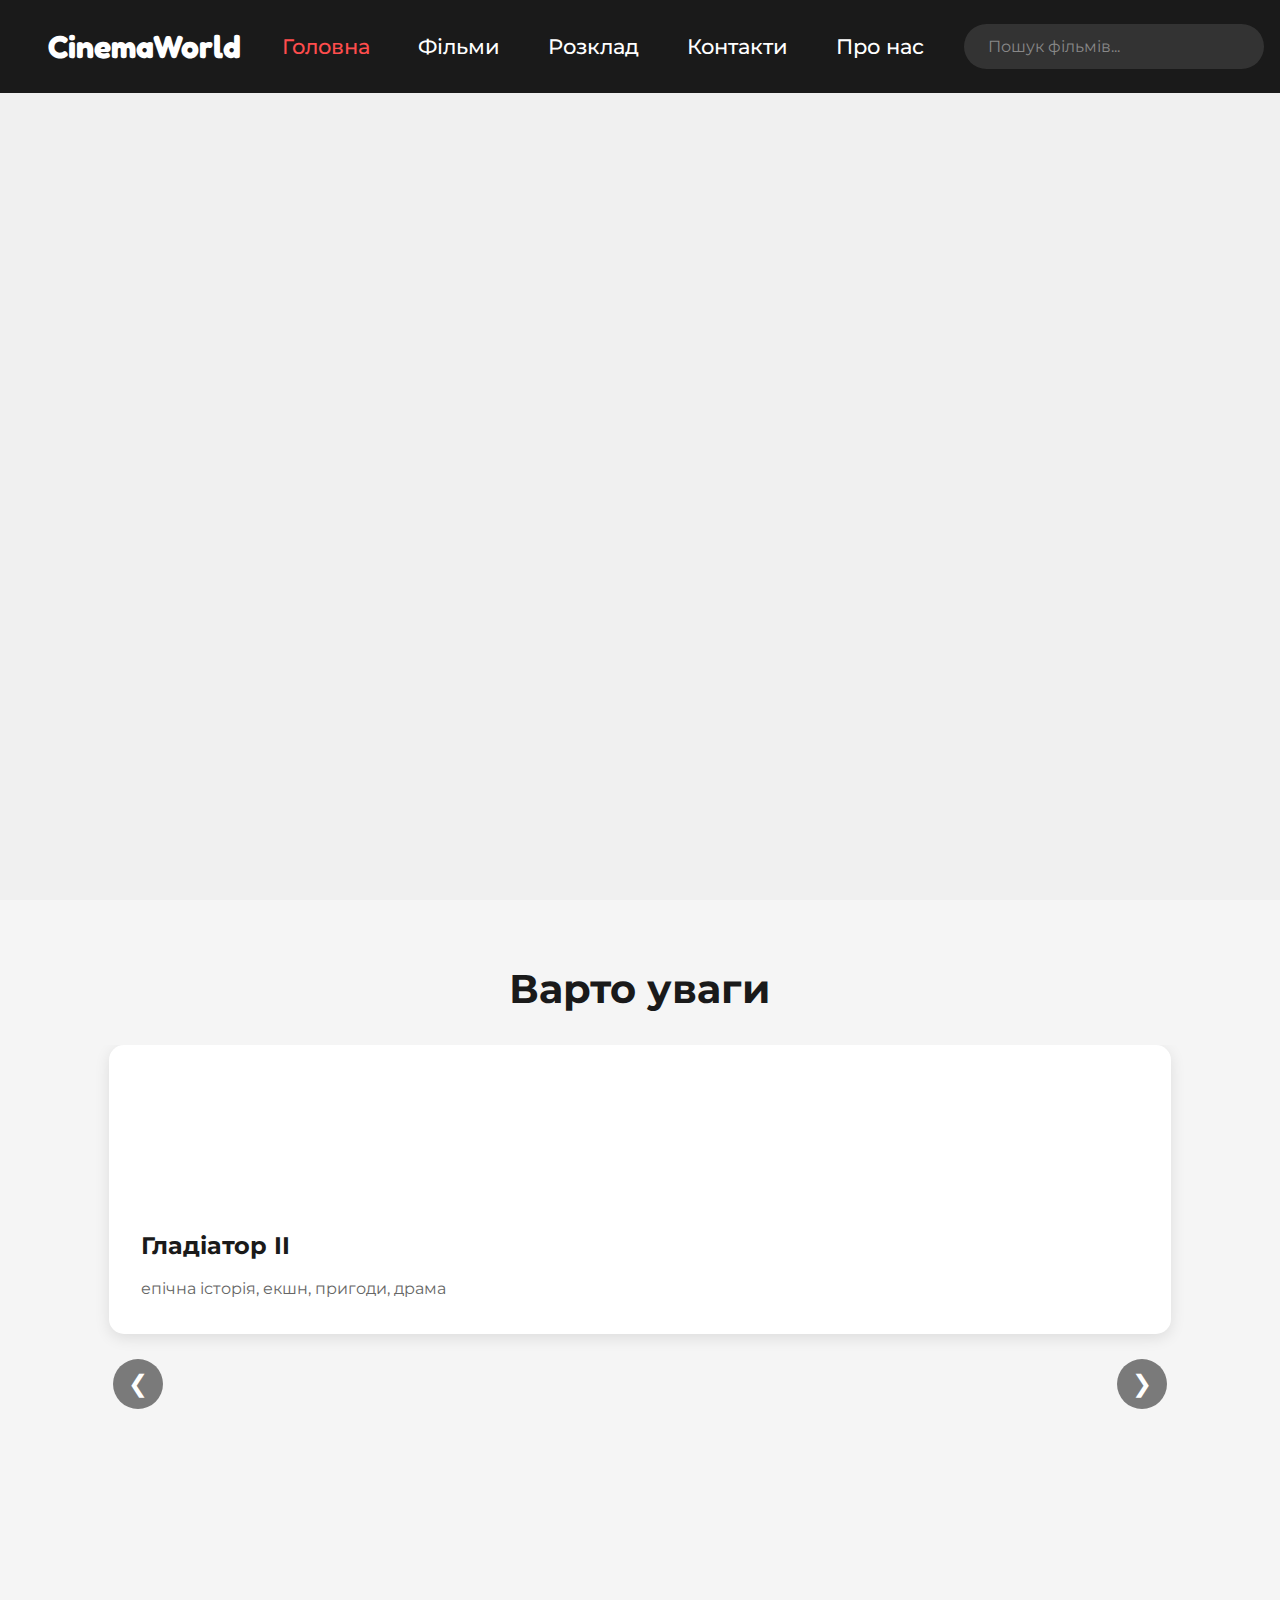
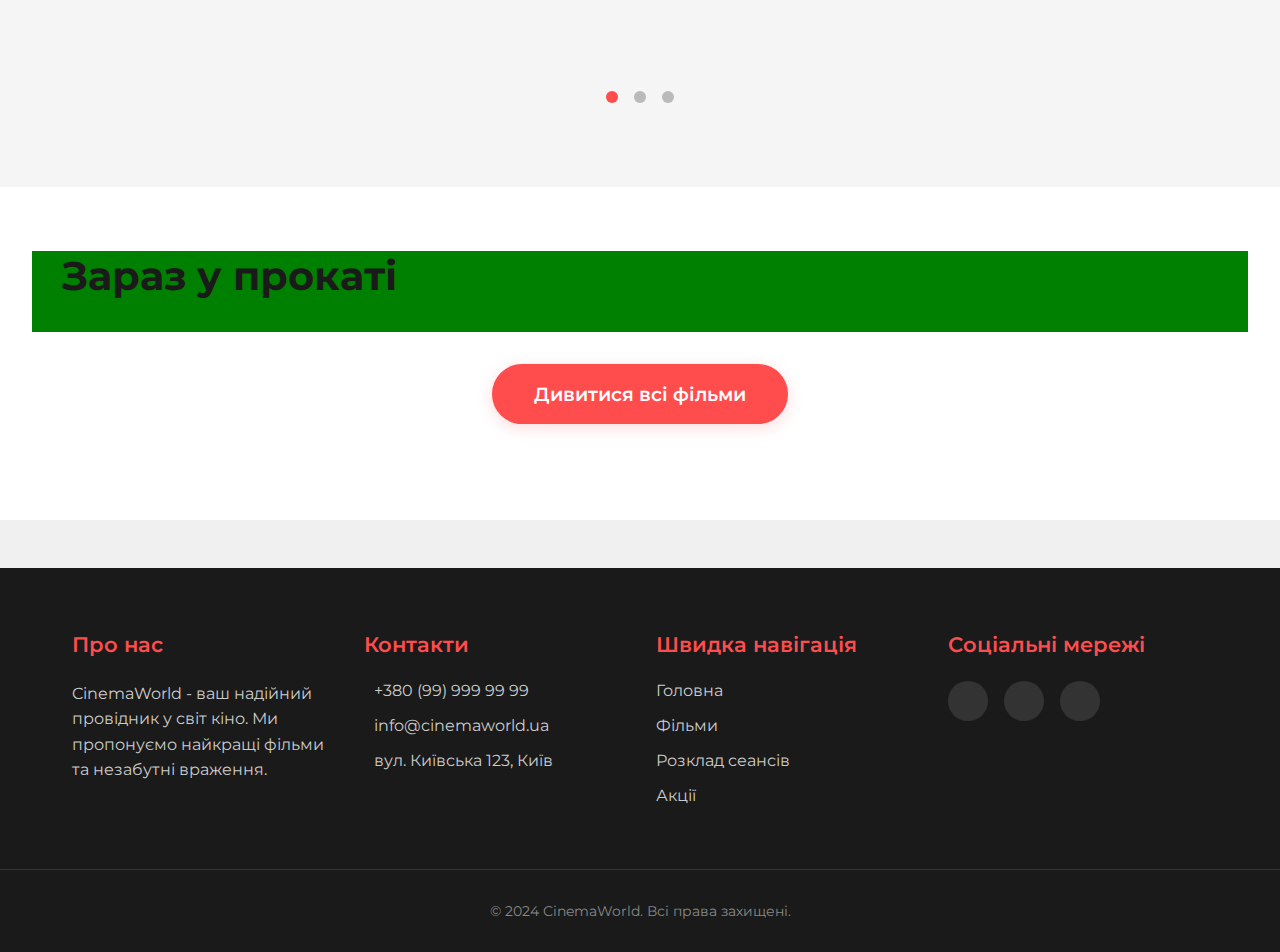
==== index.html @ 9e8eeb9e "first commit" ====
<!DOCTYPE html>
<html lang="en">
<head>
    <meta charset="UTF-8">
    <meta name="viewport" content="width=device-width, initial-scale=1.0">
    <title>Cinema Website</title>
    <link rel="stylesheet" href="styles.css">
</head>
<body>
    <header>
        <nav class="navbar">
            <div class="logo">CinemaWorld</div>
            <ul class="nav-links">
                <li><a href="#" class="active">Головна</a></li>
                <li><a href="movies.html">Фільми</a></li>
                <li><a href="schedule.html">Розклад</a></li>
                <li><a href="contacts.html">Контакти</a></li>
                <li><a href="about.html">Про нас</a></li>
            </ul>
            <div class="search-container">
                <input type="text" class="search-input" placeholder="Пошук фільмів..." id="searchInput">
                <button class="search-button" id="searchButton">
                    <i class="fas fa-search"></i>
                </button>
                <div class="search-results" id="searchResults"></div>
            </div>
            <div class="burger">
                <div class="line1"></div>
                <div class="line2"></div>
                <div class="line3"></div>
            </div>
        </nav>
    </header>

    <main>
        <section class="hero">
            <h1>Ласкаво просимо до CinemaWorld</h1>
            <p>Відчуйте магію фільмів із максимальним комфортом</p>
        </section>

        <section class="featured-slider">
            <div class="container">
                <h2>Варто уваги</h2>
                <div class="slider-container">
                    <button class="prev-btn">❮</button>
                    <button class="next-btn">❯</button>
                    <div class="slider-wrapper">
                        
                        <div class="slider-page">
                            <div class="featured-movie">
                                <div class="video-container">
                                    <video width="100%" height="auto" autoplay muted loop playsinline>
                                        <source src="gladiator-video.mp4" type="video/mp4">
                                        Your browser does not support the video tag.
                                    </video>
                                </div>
                                <div class="movie-info">
                                    <h3>Гладіатор II</h3>
                                    <p>епічна історія, екшн, пригоди, драма</p>
                                </div>
                            </div>
                        </div>
                        
                        <div class="slider-page">
                            <div class="featured-movie">
                                <div class="video-placeholder">
                                    <img src="https://via.placeholder.com/1280x720" alt="Movie Trailer 2">
                                    <div class="play-button">▶</div>
                                </div>
                                <div class="movie-info">
                                    <h3></h3>
                                    <p></p>
                                </div>
                            </div>
                        </div>
                        
                        <div class="slider-page">
                            <div class="featured-movie">
                                <div class="video-placeholder">
                                    <img src="https://via.placeholder.com/1280x720" alt="Movie Trailer 3">
                                    <div class="play-button">▶</div>
                                </div>
                                <div class="movie-info">
                                    <h3></h3>
                                    <p></p>
                                </div>
                            </div>
                        </div>
                    </div>
                    <div class="slider-dots">
                        <span class="dot active"></span>
                        <span class="dot"></span>
                        <span class="dot"></span>
                    </div>
                </div>
            </div>
        </section>

        <section class="now-showing">
            <div id="section">
                <div id="div_movies" name="movies-grid">
                <h2>Зараз у прокаті</h2>
                <!-- <div class="movies-grid">
                    <div class="movie-card">
                        <span class="age-rating">16+</span>
                        <img src="Gladiator2-poster2-vend.jpg" alt="Movie 1">
                        <h3>Гладіатор II</h3>
                        <p>епічна історія, екшн, пригоди, драма</p>
                        <button class="details-button">Детальніше</button>
                    </div>
                    <div class="movie-card">
                        <span class="age-rating">0+</span>
                        <img src="moana2-vend2.jpg" alt="Movie 2">
                        <h3>Ваяна 2</h3>
                        <p>анімація, пригоди, сімейний</p>
                        <button class="details-button">Детальніше</button>
                    </div>
                    <div class="movie-card">
                        <span class="age-rating">16+</span>
                        <img src="jfd-vend4.jpg" alt="Movie 3">
                        <h3>Джокер: Божевілля на двох</h3>
                        <p>кримінал, драма, трилер, мюзикл, DC</p>
                        <button class="details-button">Детальніше</button>
                    </div>
                    <div class="movie-card">
                        <span class="age-rating">0+</span>
                        <img src="https://via.placeholder.com/300x450" alt="Movie 4">
                        <h3>пусто</h3>
                        <p>пусто</p>
                        <button class="details-button">Детальніше</button>
                    </div>
                    <div class="movie-card">
                        <span class="age-rating">0+</span>
                        <img src="https://via.placeholder.com/300x450" alt="Movie 5">
                        <h3>пусто</h3>
                        <p>пусто</p>
                        <button class="details-button">Детальніше</button>
                    </div>
                    <div class="movie-card">
                        <span class="age-rating">0+</span>
                        <img src="https://via.placeholder.com/300x450" alt="Movie 6">
                        <h3>пусто</h3>
                        <p>пусто</p>
                        <button class="details-button">Детальніше</button>
                    </div>
                    <div class="movie-card">
                        <span class="age-rating">0+</span>
                        <img src="https://via.placeholder.com/300x450" alt="Movie 7">
                        <h3>пусто</h3>
                        <p>пусто</p>
                        <button class="details-button">Детальніше</button>
                    </div>
                    <div class="movie-card">
                        <span class="age-rating">0+</span>
                        <img src="https://via.placeholder.com/300x450" alt="Movie 8">
                        <h3>пусто</h3>
                        <p>пусто</p>
                        <button class="details-button">Детальніше</button>
                    </div>
                </div> -->
<!--                 
                <div class="movies-grid second-row"> -->
                </div>
            </div>
            <div class="container">
                <a href="movies.html" class="view-all-button">Дивитися всі фільми</a>
            </div>
        </section>

    </main>
    <footer>
        <div class="footer-content">
            <div class="footer-section">
                <h3>Про нас</h3>
                <p>CinemaWorld - ваш надійний провідник у світ кіно. Ми пропонуємо найкращі фільми та незабутні враження.</p>
            </div>
            <div class="footer-section">
                <h3>Контакти</h3>
                <ul>
                    <li><i class="fas fa-phone"></i> +380 (99) 999 99 99</li>
                    <li><i class="fas fa-envelope"></i> info@cinemaworld.ua</li>
                    <li><i class="fas fa-map-marker-alt"></i> вул. Київська 123, Київ</li>
                </ul>
            </div>
            <div class="footer-section">
                <h3>Швидка навігація</h3>
                <ul>
                    <li><a href="index.html">Головна</a></li>
                    <li><a href="movies.html">Фільми</a></li>
                    <li><a href="#">Розклад сеансів</a></li>
                    <li><a href="#">Акції</a></li>
                </ul>
            </div>
            <div class="footer-section">
                <h3>Соціальні мережі</h3>
                <div class="social-links">
                    <a href="#" class="social-link"><i class="fab fa-facebook"></i></a>
                    <a href="#" class="social-link"><i class="fab fa-instagram"></i></a>
                    <a href="#" class="social-link"><i class="fab fa-telegram"></i></a>
                </div>
            </div>
        </div>
        <div class="footer-bottom">
            <p>&copy; 2024 CinemaWorld. Всі права захищені.</p>
        </div>
    </footer>
    <script src="API.js"></script>
    <script src="APIkey.js"></script>
    <script src="script.js"></script>
    <script src="https://kit.fontawesome.com/your-code-here.js" crossorigin="anonymous"></script>
</body>
</html>
---- styles.css ----
@import url('https://fonts.googleapis.com/css2?family=Fredoka:wght@300..700&display=swap');
@import url('https://fonts.googleapis.com/css2?family=Montserrat:ital,wght@0,100..900;1,100..900&display=swap');

* {
    margin: 0;
    padding: 0;
    box-sizing: border-box;
    font-family: 'Montserrat', sans-serif;
}

body {
    min-height: 100vh;
    background-color: #f0f0f0;
}

.navbar {
    background-color: #1a1a1a;
    padding: 1.5rem 3rem;
    display: flex;
    align-items: center;
    position: fixed;
    width: 100%;
    top: 0;
    z-index: 1000;
    transition: padding 0.3s ease, background-color 0.3s ease;
}

.logo {
    color: #ffffff;
    font-size: 2rem;
    font-weight: bold;
    font-family: 'Fredoka', sans-serif;
    transition: transform 0.3s ease, text-shadow 0.3s ease;
    margin-right: 2rem;
}

.nav-links {
    display: flex;
    list-style: none;
    gap: 3rem;
    margin: 0 auto;
    padding: 0;
}

.nav-links a {
    color: #ffffff;
    text-decoration: none;
    font-size: 1.3rem;
    font-weight: 500;
    transition: all 0.3s ease;
    position: relative;
}

.nav-links a::after {
    content: '';
    position: absolute;
    bottom: -5px;
    left: 0;
    width: 0;
    height: 2px;
    background-color: #ff4d4d;
    transition: width 0.3s ease;
}

.nav-links a:hover {
    color: #ff4d4d;
    transform: translateY(-2px);
}

.nav-links a:hover::after {
    width: 100%;
}

.nav-links a.active {
    color: #ff4d4d;
}

.search-container {
    display: flex;
    align-items: center;
    margin-left: 2rem;
    position: relative;
}

.search-input {
    background-color: #333;
    border: none;
    border-radius: 25px;
    padding: 0.8rem 1.5rem;
    color: #fff;
    font-size: 1rem;
    width: 300px;
    transition: all 0.4s cubic-bezier(0.68, -0.55, 0.265, 1.55);
}

.search-input::placeholder {
    color: #888;
    transition: opacity 0.3s ease;
}

.search-input:focus {
    outline: none;
    background-color: #444;
    width: 400px;
    box-shadow: 0 0 15px rgba(255, 77, 77, 0.3);
}

.search-input:focus::placeholder {
    opacity: 0;
}

.search-button {
    background: none;
    border: none;
    color: #ff4d4d;
    font-size: 1.2rem;
    cursor: pointer;
    padding: 0.5rem;
    margin-left: -3rem;
    transition: all 0.3s ease;
    z-index: 2;
    position: relative;
}

.search-button:hover {
    color: #ff6b6b;
    transform: scale(1.1) rotate(90deg);
}

.search-button:active {
    transform: scale(0.95);
}

.search-results {
    position: absolute;
    top: 100%;
    left: 0;
    width: 300px;
    background-color: #2a2a2a;
    border-radius: 10px;
    margin-top: 0.5rem;
    box-shadow: 0 4px 15px rgba(0, 0, 0, 0.3);
    display: none;
    z-index: 1000;
    max-height: 300px;
    overflow-y: auto;
    transition: width 0.4s cubic-bezier(0.68, -0.55, 0.265, 1.55);
}

.search-input:focus ~ .search-results {
    width: 400px;
}

.search-results.active {
    display: block;
}

.search-result-item {
    padding: 1rem;
    display: flex;
    align-items: center;
    gap: 1rem;
    cursor: pointer;
    transition: all 0.3s ease;
    border-bottom: 1px solid #333;
}

.search-result-item:last-child {
    border-bottom: none;
}

.search-result-item:hover {
    background-color: #333;
}

.search-result-item img {
    width: 50px;
    height: 70px;
    object-fit: cover;
    border-radius: 5px;
}

.search-result-info {
    flex: 1;
}

.search-result-info h4 {
    color: #fff;
    margin: 0 0 0.3rem 0;
    font-size: 1rem;
}

.search-result-info p {
    color: #888;
    font-size: 0.9rem;
    margin: 0;
}

.no-results {
    padding: 1rem;
    text-align: center;
    color: #888;
}

/* Scrollbar styles for search results */
.search-results::-webkit-scrollbar {
    width: 8px;
}

.search-results::-webkit-scrollbar-track {
    background: #2a2a2a;
    border-radius: 10px;
}

.search-results::-webkit-scrollbar-thumb {
    background: #444;
    border-radius: 10px;
}

.search-results::-webkit-scrollbar-thumb:hover {
    background: #555;
}

.burger {
    display: none;
    cursor: pointer;
}

.burger div {
    width: 25px;
    height: 3px;
    background-color: #ffffff;
    margin: 5px;
    transition: all 0.3s ease;
}

.hero {
    height: 100vh;
    display: flex;
    flex-direction: column;
    justify-content: center;
    align-items: center;
    text-align: center;
    background: url('https://images.unsplash.com/photo-1489599849927-2ee91cede3ba?ixlib=rb-4.0.3&ixid=M3wxMjA3fDB8MHxwaG90by1wYWdlfHx8fGVufDB8fHx8fA%3D%3D&auto=format&fit=crop&w=2070&q=80');
    background-size: cover;
    background-position: center;
    background-attachment: fixed;
    color: #ffffff;
    padding: 0 1rem;
    position: relative;
    overflow: hidden;
}

.hero h1 {
    font-size: 4rem;
    margin-bottom: 1rem;
    font-weight: 700;
    letter-spacing: 2px;
    position: relative;
    z-index: 2;
    opacity: 0;
    transform: translateY(30px);
    animation: fadeInUp 1s ease forwards;
}

.hero p {
    font-size: 1.8rem;
    font-weight: 300;
    position: relative;
    z-index: 2;
    opacity: 0;
    transform: translateY(30px);
    animation: fadeInUp 1s ease forwards 0.3s;
}

@keyframes fadeInUp {
    from {
        opacity: 0;
        transform: translateY(30px);
    }
    to {
        opacity: 1;
        transform: translateY(0);
    }
}

.now-showing {
    padding: 4rem 2rem;
    background-color: #ffffff;
}

.now-showing h2 {
    font-size: 2.5rem;
    margin-bottom: 2rem;
    text-align: center;
    color: #1a1a1a;
}

.container {
    width: 90%;
    max-width: 1200px;
    margin: 0 auto;
}

.container .view-all-button {
    display: block;
    width: fit-content;
    margin: 2rem auto;
}

.movies-page .container {
    max-width: 1400px;
    margin: 0 auto;
    padding: 0 2rem;
}

.movies-grid {
    display: grid;
    grid-template-columns: repeat(4, 4fr); /* 4 columns */
    gap: 2rem;
    padding: 2rem 0;
}

.movies-page .movies-grid {
    grid-template-columns: repeat(5, 5fr);
    gap: 1.5rem;
}

.movie-card {
    background-color: rgb(245, 243, 243);
    justify-self: center;
    border-radius: 10px;
    overflow: hidden;
    box-shadow: 0 4px 15px rgba(0, 0, 0, 0.1);
    transition: transform 0.3s ease, opacity 0.5s ease;
    opacity: 0;
    transform: translateY(30px);
    position: relative;
    display: flex;
    flex-direction: column;
    height: 700px;
    width: 400px;
}

/* .movie-img {
    height: 50%;
    width: 25%;
} */

.movies-page .movie-card {
    margin-bottom: 1.5rem;
}

.movie-card img {
    width: 400px;
    height: 700px; /* Adjust the height for better view */
    object-fit: cover;
}

.movies-page .movie-card img {
    height: 360px;
    object-fit: cover;
}

.movie-card h3 {
    padding: 1rem 1rem 0.5rem;
    margin: 0;
    font-size: 1.1rem;
    color: #1a1a1a;
    display: none;
}

.movie-card button {
    z-index: 1;
    position: absolute;
    bottom: 0;
    display: block;
    width: 100%;
    padding-top: 1rem;
    background-color: #ff4d4d;
    color: rgb(255, 255, 255);
    text-align: center;
    text-decoration: none;
    font-size: 1.25rem;
    font-weight: 500;
    border: none;
    transition: background-color 0.3s ease;
    cursor: pointer;
    margin-top: 1rem;
    display: none;
}

.movie-card button:hover {
    background-color: #e44d4d;
}

.movie-card.visible {
    opacity: 1;
    transform: translateY(0);
}


.movie-card p {
    padding: 0 1rem;
    margin: 0;
    color: #666;
    font-size: 0.9rem;
    flex-grow: 1;
}

.details-button {
    display: block;
    padding-bottom: 50px;
    width: 100%;
    height: 70px;
    padding-top: 1rem;
    background-color: #ff4d4d;
    color: rgb(255, 255, 255);
    text-align: center;
    justify-content: center;
    align-items: center;
    
    text-decoration: none;
    font-size: 1rem;
    font-weight: 500;
    border: none;
    transition: background-color 0.3s ease;
    cursor: pointer;
    margin-top: 1rem;
    
}

.age-rating {
    position: absolute;
    top: 15px;
    right: 15px;
    background: rgba(0, 0, 0, 0.7);
    color: white;
    padding: 8px 12px;
    border-radius: 6px;
    font-size: 1.2rem;
    font-weight: 600;
    z-index: 2;
}

.movie-card:hover {
    transform: translateY(-5px);
}

.movie-card.visible {
    opacity: 1;
    transform: translateY(0);
}

.featured-slider {
    padding: 4rem 2rem;
    background-color: #f5f5f5;
}

.featured-slider h2 {
    font-size: 2.5rem;
    margin-bottom: 2rem;
    text-align: center;
    color: #1a1a1a;
}

.slider-container {
    position: relative;
    max-width: 1200px;
    margin: 0 auto;
    overflow: hidden;
}

.slider-wrapper {
    display: flex;
    transition: transform 0.5s ease-in-out;
}

.slider-page {
    min-width: 100%;
    padding: 0 1rem;
}

.featured-movie {
    background: #fff;
    border-radius: 15px;
    overflow: hidden;
    box-shadow: 0 4px 15px rgba(0, 0, 0, 0.1);
}

.video-placeholder {
    position: relative;
    width: 100%;
    padding-top: 56.25%; /* 16:9 Aspect Ratio */
    background: #000;
    cursor: pointer;
}

.video-placeholder img {
    position: absolute;
    top: 0;
    left: 0;
    width: 100%;
    height: 100%;
    object-fit: cover;
}

.play-button {
    position: absolute;
    top: 50%;
    left: 50%;
    transform: translate(-50%, -50%);
    width: 80px;
    height: 80px;
    background: rgba(255, 77, 77, 0.9);
    border-radius: 50%;
    display: flex;
    align-items: center;
    justify-content: center;
    color: white;
    font-size: 2rem;
    transition: background-color 0.3s ease;
}

.play-button:hover {
    background: rgba(255, 77, 77, 1);
}

.movie-info {
    padding: 2rem;
}

.movie-info h3 {
    font-size: 1.5rem;
    margin-bottom: 1rem;
    color: #1a1a1a;
}

.movie-info p {
    color: #666;
    line-height: 1.6;
}

.slider-nav {
    display: flex;
    align-items: center;
    justify-content: center;
    margin-top: 2rem;
}

.prev-btn, .next-btn {
    position: absolute;
    top: 50%;
    transform: translateY(-50%);
    background: rgba(0, 0, 0, 0.5);
    color: white;
    border: none;
    width: 50px;
    height: 50px;
    border-radius: 50%;
    cursor: pointer;
    font-size: 1.5rem;
    transition: background-color 0.3s ease;
    z-index: 10;
    display: flex;
    align-items: center;
    justify-content: center;
}

.prev-btn {
    left: 20px;
}

.next-btn {
    right: 20px;
}

.prev-btn:hover, .next-btn:hover {
    background: rgba(255, 77, 77, 0.9);
}

.slider-dots {
    position: absolute;
    bottom: 20px;
    left: 50%;
    transform: translateX(-50%);
    display: flex;
    gap: 1rem;
    z-index: 10;
}

.dot {
    width: 12px;
    height: 12px;
    background-color: rgba(128, 128, 128, 0.5);
    border-radius: 50%;
    cursor: pointer;
    transition: background-color 0.3s ease;
}

.dot.active {
    background: #ff4d4d;
}

.view-all-section {
    padding: 3rem 0 5rem;
    text-align: center;
}

.view-all-button {
    display: inline-block;
    padding: 1rem 2.5rem;
    font-size: 1.2rem;
    font-weight: 600;
    color: #ffffff;
    background-color: #ff4d4d;
    border: 2px solid #ff4d4d;
    border-radius: 50px;
    text-decoration: none;
    transition: all 0.3s ease;
    box-shadow: 0 4px 15px rgba(255, 77, 77, 0.2);
}

.view-all-button:hover {
    background-color: transparent;
    color: #ff4d4d;
    transform: translateY(-3px);
    box-shadow: 0 6px 20px rgba(255, 77, 77, 0.3);
}

.view-all-button:active {
    transform: translateY(-1px);
    box-shadow: 0 4px 15px rgba(255, 77, 77, 0.2);
}

footer {
    background-color: #1a1a1a;
    color: #ffffff;
    padding: 4rem 0 2rem;
    margin-top: 3rem;
}

.footer-content {
    display: grid;
    grid-template-columns: repeat(auto-fit, minmax(250px, 1fr));
    gap: 2rem;
    max-width: 1200px;
    margin: 0 auto;
    padding: 0 2rem;
}

.footer-section h3 {
    color: #ff4d4d;
    font-size: 1.3rem;
    margin-bottom: 1.5rem;
    font-weight: 600;
}

.footer-section p {
    line-height: 1.6;
    color: #cccccc;
}

.footer-section ul {
    list-style: none;
    padding: 0;
}

.footer-section ul li {
    margin-bottom: 1rem;
    color: #cccccc;
}

.footer-section ul li i {
    margin-right: 10px;
    color: #ff4d4d;
}

.footer-section ul li a {
    color: #cccccc;
    text-decoration: none;
    transition: color 0.3s ease;
}

.footer-section ul li a:hover {
    color: #ff4d4d;
}

.social-links {
    display: flex;
    gap: 1rem;
}

.social-link {
    display: inline-flex;
    align-items: center;
    justify-content: center;
    width: 40px;
    height: 40px;
    border-radius: 50%;
    background-color: #333;
    color: #ffffff;
    text-decoration: none;
    transition: all 0.3s ease;
}

.social-link:hover {
    background-color: #ff4d4d;
    transform: translateY(-3px);
}

.footer-bottom {
    text-align: center;
    margin-top: 3rem;
    padding-top: 2rem;
    border-top: 1px solid #333;
}

.footer-bottom p {
    color: #888;
    font-size: 0.9rem;
}
/* 
.wildclass {
    background-color: green;
    
} */

#div_movies {
    background-color: green;
    text-align: center;
    justify-content: center;
    align-items: center;
    display: grid;
    grid-template-columns: repeat(3, 4fr); 
    gap: 1rem;
    padding-left: 1rem 0;
    padding-right: 1rem 0;
}
@media screen and (min-width: 2200px) {
    .container {
        max-width: 1800px;
    }

    .movie-card {
        height: 900px;
        width: 450px;
    }
    
    .movies-page .container {
        max-width: 2400px;
    }

    html {
        font-size: 22px;
    }
}

@media screen and (min-width: 1800px) {
    .container {
        max-width: 1600px;
    }

    .movie-card {
        height: 700px;
        width: 350px;
    }
    
    .movies-page .container {
        max-width: 2000px;
    }

    html {
        font-size: 20px;
    }
}

@media screen and (min-width: 1400px) {
    .container {
        max-width: 1400px;
    }

    .movie-card {
        height: 600px;
        width: 300px;
    }
    
    .movies-page .container {
        max-width: 1800px;
    }

    html {
        font-size: 18px;
    }
}





@media screen and (min-width: 1000px) {
    .movie-card {
        height: 500px;
        width: 250px;
    }
}

@media screen and (min-width: 700px) {
    .movie-card {
        height: 400px;
        width: 200px;
    }
}

@media screen and (max-width: 1200px) {
    .nav-links {
        gap: 2rem;
    }

    .movie-card {
        height: 530px;
        width: 300px;
    }
    
    .search-input {
        width: 250px;
    }
    
    .search-input:focus {
        width: 350px;
    }
    
    .search-results {
        width: 250px;
    }

    .search-input:focus ~ .search-results {
        width: 350px;
    }
}

@media screen and (max-width: 992px) {
    .movie-card {
        height: 500px;
        width: 380px;
    }

    .navbar {
        justify-content: space-between;
    }
    
    .nav-links {
        margin: 0;
        gap: 1.5rem;
    }
    
    .search-container {
        margin-left: 1rem;
    }
    
    .search-input {
        width: 220px;
    }
    
    .search-input:focus {
        width: 300px;
    }
    
    .search-results {
        width: 220px;
    }

    .search-input:focus ~ .search-results {
        width: 300px;
    }
}

@media screen and (max-width: 768px) {
    .movie-card {
        height: 450px;
        width: 320px;
    }

    .search-container {
        display: none;
    }
    
    .navbar {
        padding: 1rem 2rem;
    }

    .nav-links {
        position: fixed;
        right: -100%;
        top: 70px;
        height: calc(100vh - 70px);
        background-color: #1a1a1a;
        flex-direction: column;
        align-items: center;
        padding: 2rem;
        width: 100%;
        transition: right 0.5s ease;
    }

    .nav-links.active {
        right: 0;
    }

    .burger {
        display: block;
    }

    .burger.active .line1 {
        transform: rotate(-45deg) translate(-5px, 6px);
    }

    .burger.active .line2 {
        opacity: 0;
    }

    .burger.active .line3 {
        transform: rotate(45deg) translate(-5px, -6px);
    }
}

@media screen and (max-width: 768px) {
    .movies-grid {
        grid-template-columns: repeat(auto-fit, minmax(200px, 1fr));
        gap: 1rem;
    }
    
    .now-showing {
        padding: 2rem 1rem;
    }
    
    .now-showing h2 {
        font-size: 2rem;
    }
}

@media screen and (max-width: 768px) {
    .footer-content {
        grid-template-columns: 1fr;
        text-align: center;
    }

    .social-links {
        justify-content: center;
    }

    .footer-section ul li i {
        display: inline-block;
        margin-bottom: 5px;
    }
}
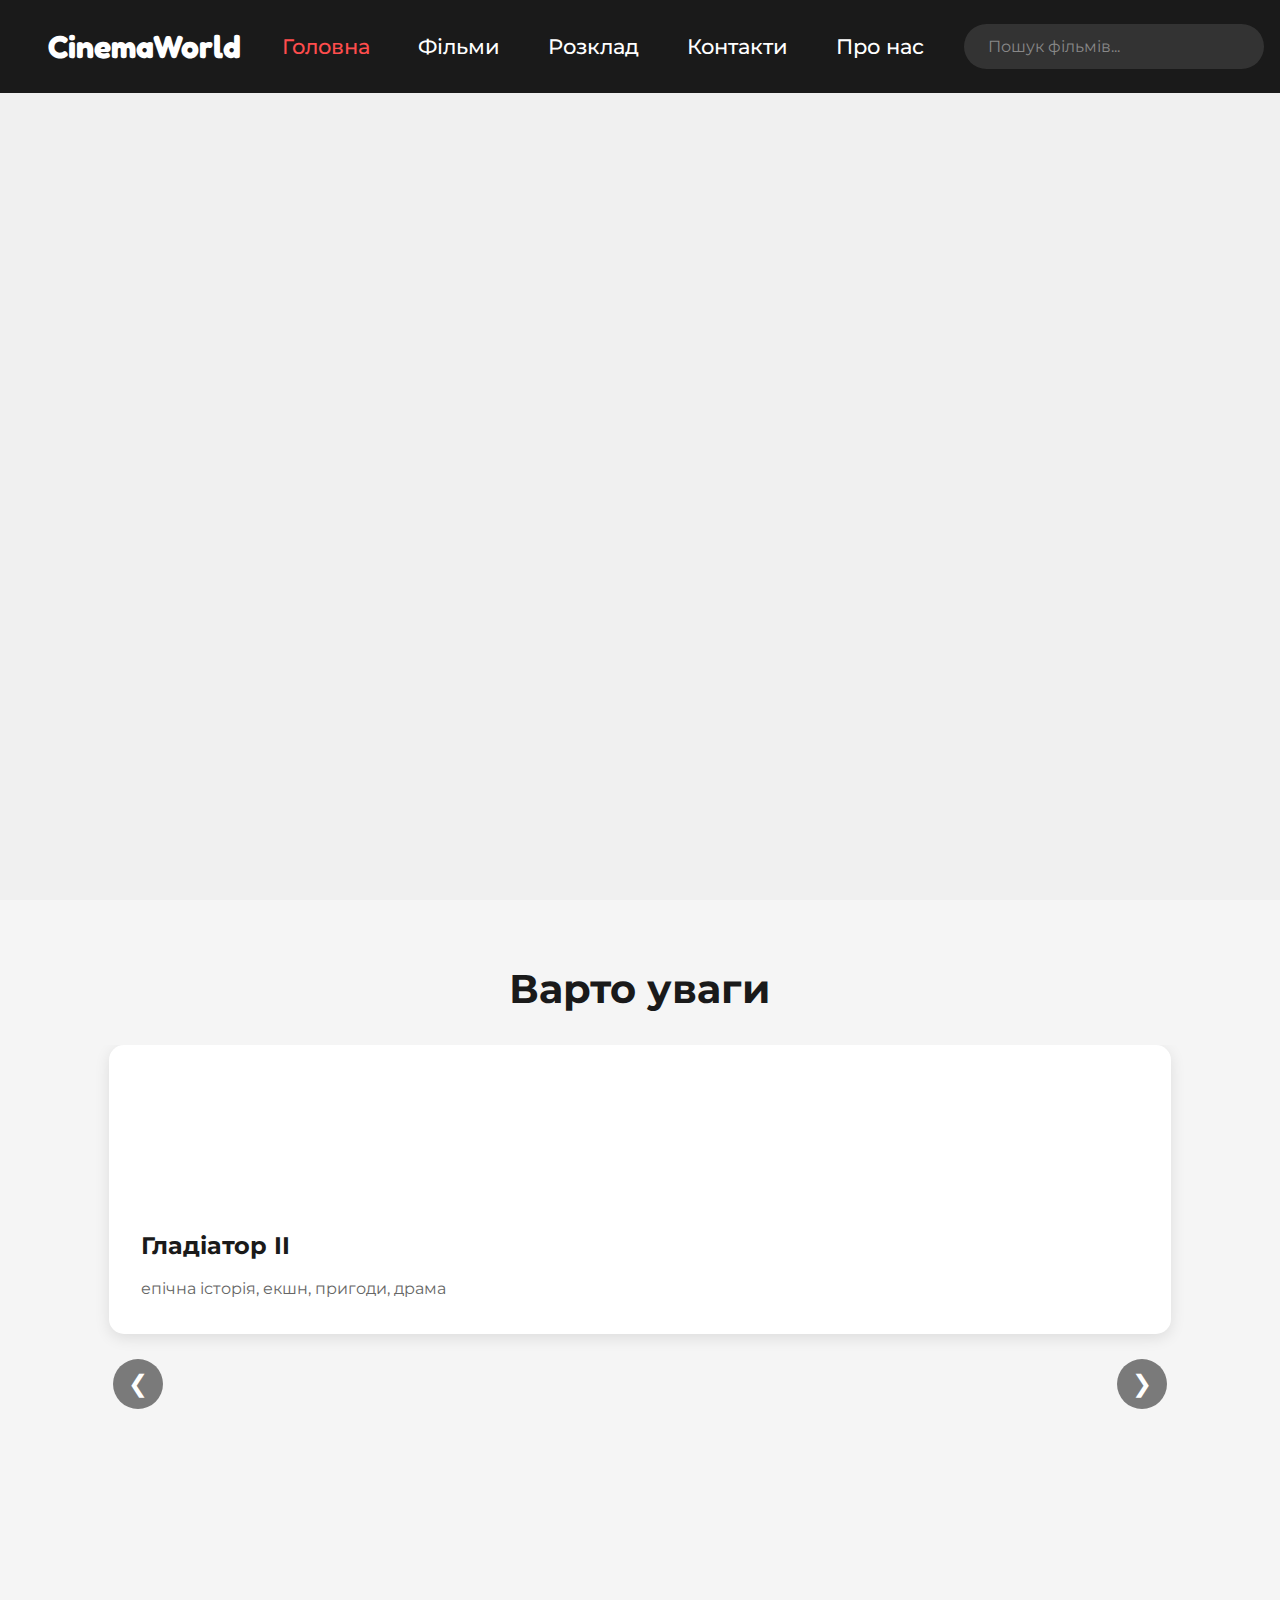
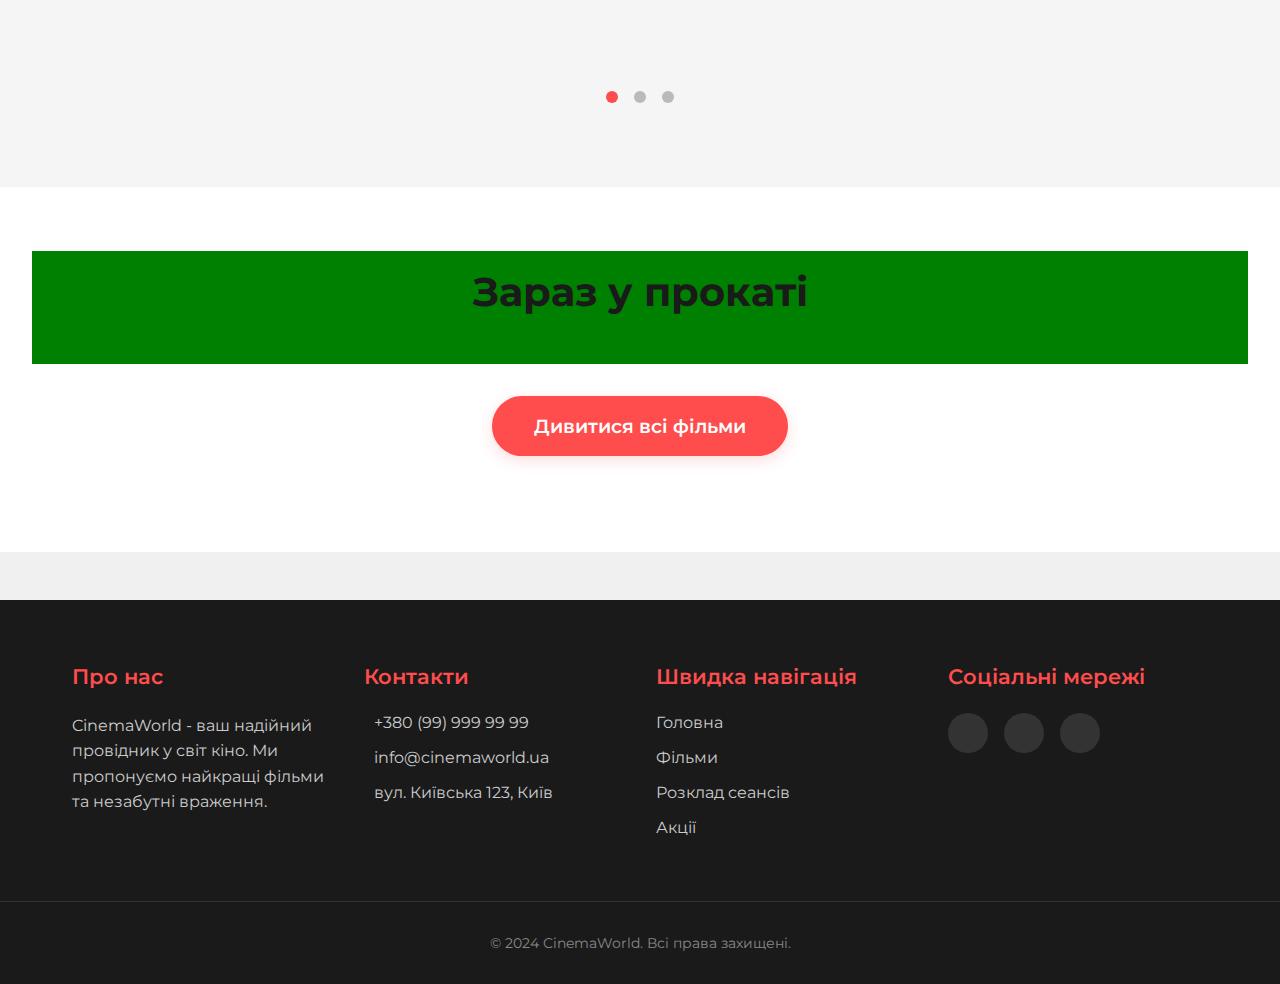
==== commit 5dd03b13: "changes" ====
--- a/index.html
+++ b/index.html
@@ -100,66 +100,6 @@
             <div id="section">
                 <div id="div_movies" name="movies-grid">
                 <h2>Зараз у прокаті</h2>
-                <!-- <div class="movies-grid">
-                    <div class="movie-card">
-                        <span class="age-rating">16+</span>
-                        <img src="Gladiator2-poster2-vend.jpg" alt="Movie 1">
-                        <h3>Гладіатор II</h3>
-                        <p>епічна історія, екшн, пригоди, драма</p>
-                        <button class="details-button">Детальніше</button>
-                    </div>
-                    <div class="movie-card">
-                        <span class="age-rating">0+</span>
-                        <img src="moana2-vend2.jpg" alt="Movie 2">
-                        <h3>Ваяна 2</h3>
-                        <p>анімація, пригоди, сімейний</p>
-                        <button class="details-button">Детальніше</button>
-                    </div>
-                    <div class="movie-card">
-                        <span class="age-rating">16+</span>
-                        <img src="jfd-vend4.jpg" alt="Movie 3">
-                        <h3>Джокер: Божевілля на двох</h3>
-                        <p>кримінал, драма, трилер, мюзикл, DC</p>
-                        <button class="details-button">Детальніше</button>
-                    </div>
-                    <div class="movie-card">
-                        <span class="age-rating">0+</span>
-                        <img src="https://via.placeholder.com/300x450" alt="Movie 4">
-                        <h3>пусто</h3>
-                        <p>пусто</p>
-                        <button class="details-button">Детальніше</button>
-                    </div>
-                    <div class="movie-card">
-                        <span class="age-rating">0+</span>
-                        <img src="https://via.placeholder.com/300x450" alt="Movie 5">
-                        <h3>пусто</h3>
-                        <p>пусто</p>
-                        <button class="details-button">Детальніше</button>
-                    </div>
-                    <div class="movie-card">
-                        <span class="age-rating">0+</span>
-                        <img src="https://via.placeholder.com/300x450" alt="Movie 6">
-                        <h3>пусто</h3>
-                        <p>пусто</p>
-                        <button class="details-button">Детальніше</button>
-                    </div>
-                    <div class="movie-card">
-                        <span class="age-rating">0+</span>
-                        <img src="https://via.placeholder.com/300x450" alt="Movie 7">
-                        <h3>пусто</h3>
-                        <p>пусто</p>
-                        <button class="details-button">Детальніше</button>
-                    </div>
-                    <div class="movie-card">
-                        <span class="age-rating">0+</span>
-                        <img src="https://via.placeholder.com/300x450" alt="Movie 8">
-                        <h3>пусто</h3>
-                        <p>пусто</p>
-                        <button class="details-button">Детальніше</button>
-                    </div>
-                </div> -->
-<!--                 
-                <div class="movies-grid second-row"> -->
                 </div>
             </div>
             <div class="container">
--- a/styles.css
+++ b/styles.css
@@ -176,7 +176,7 @@
 .search-result-item img {
     width: 50px;
     height: 70px;
-    object-fit: cover;
+    object-fit: fill;
     border-radius: 5px;
 }
 
@@ -316,9 +316,10 @@
 
 .movies-grid {
     display: grid;
-    grid-template-columns: repeat(4, 4fr); /* 4 columns */
+    grid-template-columns: repeat(auto-fit, minmax(250px, 1fr));
     gap: 2rem;
     padding: 2rem 0;
+    width: 100%; 
 }
 
 .movies-page .movies-grid {
@@ -338,28 +339,15 @@
     position: relative;
     display: flex;
     flex-direction: column;
-    height: 700px;
-    width: 400px;
-}
-
-/* .movie-img {
-    height: 50%;
-    width: 25%;
-} */
-
-.movies-page .movie-card {
-    margin-bottom: 1.5rem;
+    height: 100%; /* Увеличьте высоту */
+    width: 100%; /* Увеличьте ширину */
+    
 }
 
 .movie-card img {
-    width: 400px;
-    height: 700px; /* Adjust the height for better view */
-    object-fit: cover;
-}
-
-.movies-page .movie-card img {
-    height: 360px;
-    object-fit: cover;
+    width: 100%;
+    height: 100%; /* Занимает всю высоту карточки */
+    object-fit: fill; /* Изображение не обрезается и сохраняет пропорции */
 }
 
 .movie-card h3 {
@@ -399,7 +387,6 @@
     transform: translateY(0);
 }
 
-
 .movie-card p {
     padding: 0 1rem;
     margin: 0;
@@ -409,17 +396,12 @@
 }
 
 .details-button {
-    display: block;
-    padding-bottom: 50px;
+    display: block; /* Забезпечує, що кнопка завжди видима */
     width: 100%;
-    height: 70px;
-    padding-top: 1rem;
+    padding: 10px 0;
     background-color: #ff4d4d;
-    color: rgb(255, 255, 255);
+    color: white;
     text-align: center;
-    justify-content: center;
-    align-items: center;
-    
     text-decoration: none;
     font-size: 1rem;
     font-weight: 500;
@@ -427,7 +409,11 @@
     transition: background-color 0.3s ease;
     cursor: pointer;
     margin-top: 1rem;
-    
+    border-radius: 0 0 10px 10px; /* Закруглені кути внизу */
+}
+
+.details-button:hover {
+    background-color: #e44d4d;
 }
 
 .age-rating {
@@ -502,7 +488,7 @@
     left: 0;
     width: 100%;
     height: 100%;
-    object-fit: cover;
+    object-fit: fill;
 }
 
 .play-button {
@@ -732,11 +718,12 @@
     justify-content: center;
     align-items: center;
     display: grid;
-    grid-template-columns: repeat(3, 4fr); 
-    gap: 1rem;
-    padding-left: 1rem 0;
-    padding-right: 1rem 0;
-}
+    grid-template-columns: repeat(3, 1fr); /* 3 колонки */
+    gap: 1.5rem; /* Расстояние между карточками */
+    padding: 1rem; /* Отступы вокруг сетки */
+    grid-template-columns: repeat(auto-fit, minmax(300px, 1fr));
+}
+/* 
 @media screen and (min-width: 2200px) {
     .container {
         max-width: 1800px;
@@ -952,4 +939,4 @@
         display: inline-block;
         margin-bottom: 5px;
     }
-}
+} */
